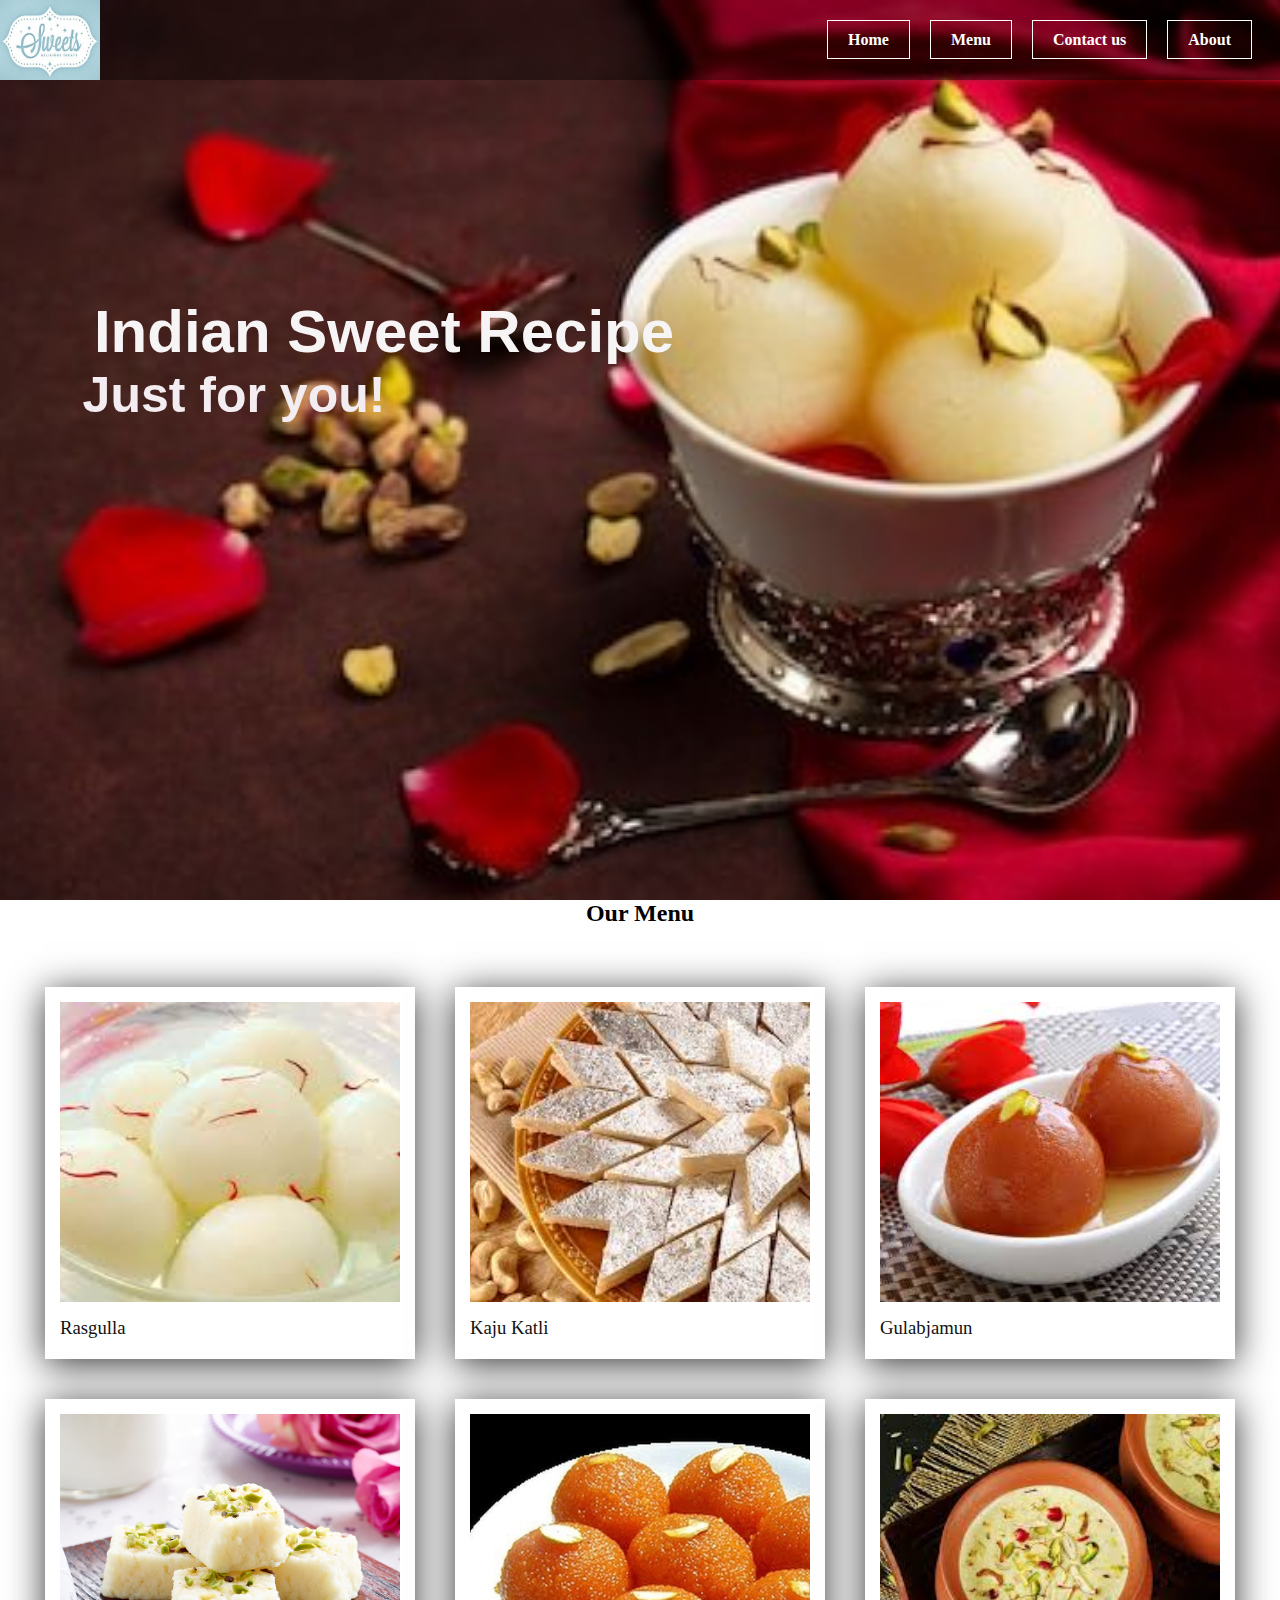
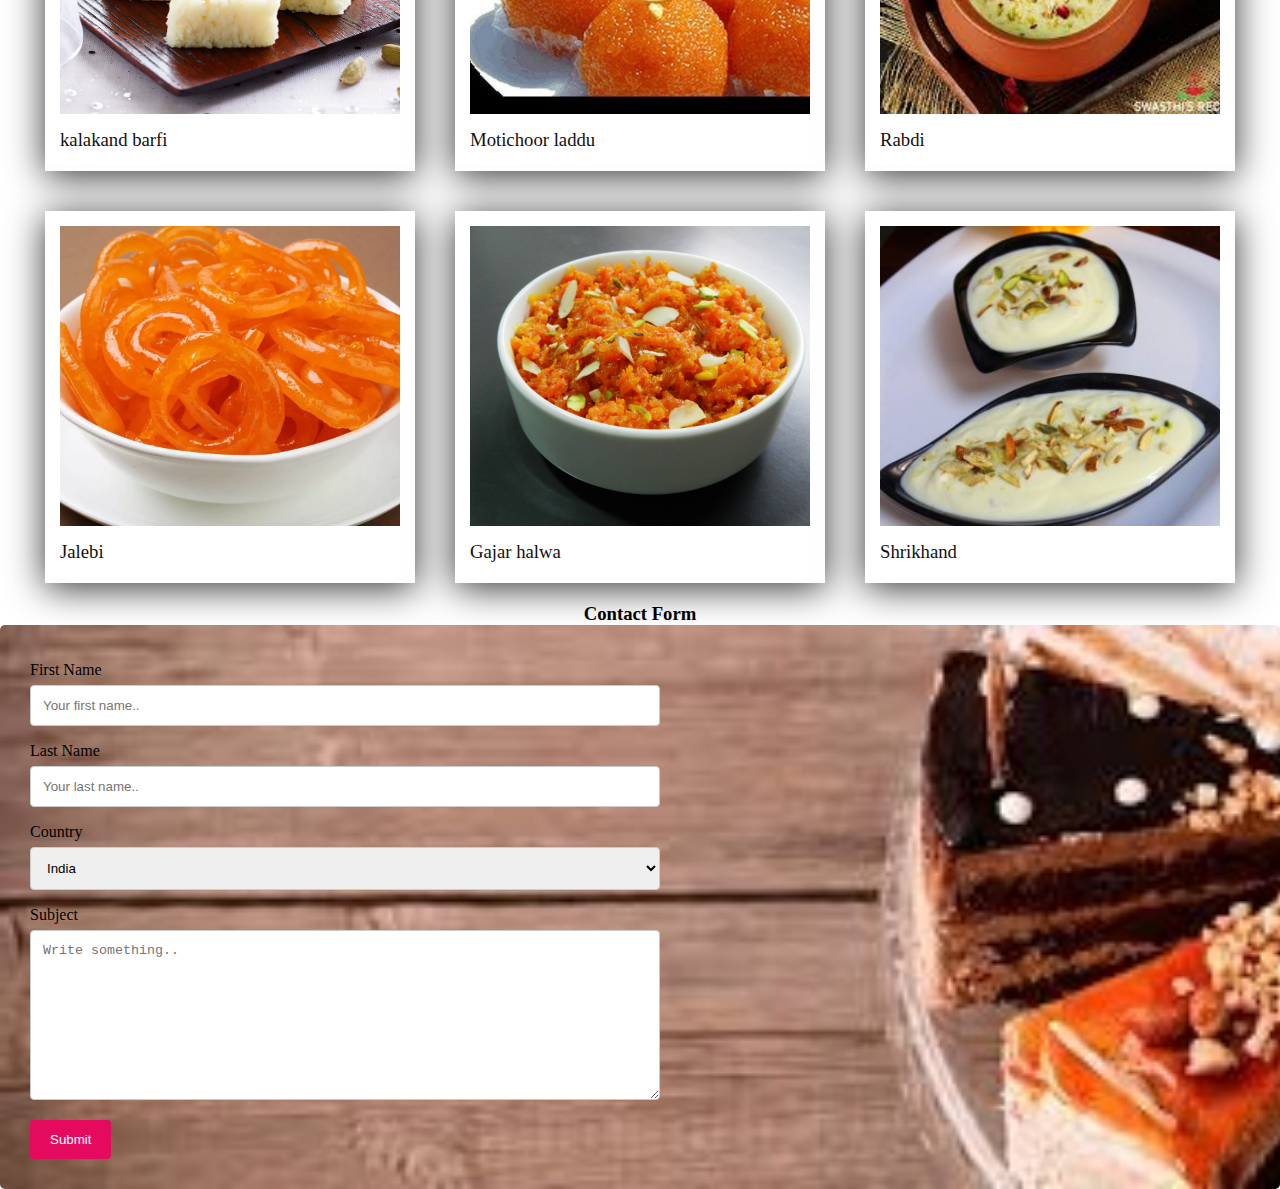
==== Index.html @ 04315350 "initial commit" ====
<!DOCTYPE html>
<html lang="en">
<head>
    <meta charset="UTF-8">
    <meta name="viewport" content="width=device-width, initial-scale=1.0">
    <meta http-equiv="X-UA-Compatible"content="ie=edge">
    <title>Sweet Recipes</title>

    <link rel="stylesheet" href="form.css" >
    <link rel="stylesheet"href="./css/Style.css">
    <link rel="stylesheet" href="about.htm">

    
</head>
<body>
    <header>
        <div class="wrapper">
         <nav class="navbar">
            <img class="logo" src="./images/logo2.jpg.png">
            <ul>
                <li><a href="#Home">Home</a></li>
                <li><a href="#menu">Menu</a></li>
                <li><a href="#contact">Contact us</a></li>
                <li><a href="about.htm">About</a></li>
            </ul>

         </nav>
         <div class="center">
            <h1>Indian Sweet Recipe</h1>
            <h2>Just for you!</h2>
         </div>
        </div>
    </header>
  
    <section class="menu" id="menu">
        <div class="title">
            <h2 class="titleText">Our <span>M</span>enu</h2>
        </div>
        <div class="content">
          <div class="box">
              <div class="imgBx">
                <a href="https://youtu.be/IyFJNRfMhZ4" target="_blank">
                  <img src="../images/gulabjamun.jpg">
                </a>
              </div>
              <div class="text">
                  <h3>Gulabjamun</h3>
              </div>
          </div> 
          <div class="box">
            <div class="imgBx">
              <a href="https://youtu.be/7uCqAtSVJU4" target="_blank">
                <img src="../images/kaju katli.jpg">
              </a>
            </div>
            <div class="text">
                <h3>Kaju Katli</h3>
            </div>
          </div>
          <div class="box">
            <div class="imgBx">
              <a href="https://youtu.be/SGnqJ5K-bh4" target="_blank">
              <img src="../images/rasgulla.jpg">
              </a>
            </div>
            <div class="text">
                <h3>Rasgulla</h3>
            </div>
          </div>
          <div class="box">
            <div class="imgBx">
              <a href="https://youtu.be/Jke6_tVHYik" target="_blank">
             <img src="../images/rabdi.jpg">
             </a>
            </div>
            <div class="text">
                <h3>Rabdi</h3>
            </div>
          </div>
          <div class="box">
            <div class="imgBx">
              <a href="https://youtu.be/lb6A_W8bxyw" target="_blank">
              <img src="../images/moti laddu.jpg">
              </a>
            </div>
            <div class="text">
                <h3>Motichoor laddu</h3>
            </div>
         </div>
         <div class="box">
            <div class="imgBx">
              <a href="https://youtu.be/NQDQKs3UMW8" target="_blank">
              <img src="../images/kalakand.jpg">
              </a>
            </div>
            <div class="text">
                <h3>kalakand barfi</h3>
            </div>
        </div>
        <div class="box">
          <div class="imgBx">
            <a href="https://youtu.be/82IVhUryEsU" target="_blank">
              <img src="../images/shrikhand.jpg">
            </a>
          </div>
          <div class="text">
              <h3>Shrikhand</h3>
          </div>
        </div><div class="box">
          <div class="imgBx">
            <a href="https://youtu.be/TNYeJKbHcqk" target="_blank">
              <img src="../images/gajar halwa.jpg">
            </a>
          </div>
          <div class="text">
              <h3>Gajar halwa</h3>
          </div>
        </div>
        <div class="box">
          <div class="imgBx">
            <a href="https://youtu.be/CS9CaBrXTRM" target="_blank">
              <img src="../images/jalebi.jpg">
            </a>
          </div>
          <div class="text">
              <h3>Jalebi</h3>
          </div>
        </div>
        </div>  
     </section>

    
    
    

    
   <h3 style="text-align:center">Contact Form</h3>  
<div class="container">
  <div class="row">
    <div class="column">
      <form action="/action_page.php">
         <label for="fname">First Name</label>
         <input type="text" id="fname" name="firstname" placeholder="Your first name.."></br>
     
         <label for="lname">Last Name</label>
         <input type="text" id="lname" name="lastname" placeholder="Your last name.."></br>
     
         <label for="country">Country</label>
         <select id="country" name="country">
           <option value="india">India</option>
           <option value="australia">Australia</option>
           <option value="canada">Canada</option>
           <option value="usa">USA</option>
         </select></br>
     
         <label for="subject">Subject</label>
         <textarea id="subject" name="subject" placeholder="Write something.." style="height:170px"></textarea></br>
     
         <input type="submit" value="Submit">
       </form>
     </div>
     </div>
     </div>
     
     
    
      
  

     
    <script src="./js/main.js"></script>
</body>
</html>
---- css/Style.css ----
*{
    margin: 0;
    padding: 0;
}   

.navbar{
    height: 80px;
    width: 100%;
    background: rgba(0,0,0,0.4);
}
.logo{
    float: left;
    background: url(logo.jpg);
    width: 100px;
    height: 80px;
}

header{
    background-image:url(../images/bg6.jpg);
    width: 100%;
    height: 100vh;
    background-size: cover;
    background-position: center;
}
.navbar ul{
    float: right;
    margin-right: 20px;
    font-weight: bold;
}
.navbar ul li{
    list-style: none;
    margin: 0 8px;
    display: inline-block;
    line-height: 80px;
}
.navbar ul li a{
    text-decoration: none;
    color: #fff;
    padding: 10px 20px;
    border: 1px solid #fff;
    transition: 0.6s ease;
}
.navbar ul li a:hover{
    background-color: red;
    color: #111;
}
.wrapper .center{
    position: absolute;
    top: 40%;
    left: 30%;
    transform: translate(-50%,-50%);
    font-family: sans-serif;
    user-select: none;
}
.center h1{
    color: rgb(247, 244, 245);
    font-size: 60px;
    font-weight: bold;
    width: 900px;
    text-align: center;
}
.center h2{
    color: rgb(243, 236, 240);
    font-size: 50px;
    font-weight: bold;
    width: 600px;
    text-align: center;
}

.title{
    width: 100%;
    display: flex;
    justify-content: center;
    align-items: center;
    flex-direction: column;
}
.menu .content{
    display: flex;
    justify-content: center;
    flex-direction: row-reverse;
    flex-wrap: wrap;
    margin-top: 40px;
}
.menu .content .box{
    width: 340px;
    margin: 20px;
    border: 15px solid #fff;
    box-shadow: 0 5px 35px rgba(0,0,0,0.8);
}
.menu .content .box .imgBx{
    position: relative;
    width: 100%;
    height: 300px;
}
.menu .content .box .imgBx img{
    position: absolute;
    top: 0;
    left: 0;
    width: 100%;
    height: 100%;
    object-fit: cover;    
}
.menu .content .box .text{
    padding: 15px 0 5px;
}
.menu .content .box .text h3{
    font-weight: 400;
    color: #111;
}





input[type=text], select, textarea {
    width: 100%;
    padding: 12px;
    border: 1px solid #ccc;
    border-radius: 4px;
    box-sizing: border-box;
    margin-top: 6px;
    margin-bottom: 16px;
    resize: vertical;
}
  
input[type=submit] {
    background-color: #e40b5e;
    color: white;
    padding: 12px 20px;
    border: none;
    border-radius: 4px;
    cursor: pointer;
}
  
 input[type=submit]:hover {
    background-color: #ec448a;
}
  
.container {
    background: url(../images/bg2.jpg) no-repeat;
    background-size: cover;
    border-radius: 5px;
    background-color: #000;
    padding: 10px;
}
.column{
    float: left;
    width: 50%;
    margin-top: 6px;
    padding: 20px;
}
.row:after{
    content: "";
    display: table;
    clear: both;
}
@media screen and (max-width:600px){
    .column,input[type=submit]{
        width: 100%;
        margin-top: 0;
    }
}
  



footer{
    background-image: url(../images/about2.jpg);
    background-size: cover;
    background-position: center;
    
}   
.container-about{
    height: 75vh;
    width: 30%;
    background: rgba(0,0,0,0.6);
    position: absolute;
    top: 50%;
    left: 50%;
    transform: translate(-50%,-50%);
    padding: 0 20px;
}
.container-about h1{
    align-items: center;
    color: white;
    margin-top: 30px;
}
.container-about p{
    align-items: center;
    color: white;
    margin-top: 40px;
    font-size: large;
}
input[type=email] {
    align-items: center;
    background: no-repeat;
    outline: none;
    border: 1px solid white;
    color: white;
    width: 50%;
    padding: 7px 15p;
    font-size: large;
    margin-top: 20px;
}
.btn{
    background: no-repeat;
    align-items: center;
    outline: none;
    border: 1px solid white;
    color: white;
    width: 50%;
    padding: 7px 15p;
    font-size: large;
    cursor: pointer;
    transition: 0.3s ease;
    margin-top: 30px;
}
.btn:hover{
    background: crimson;
    color: black;
}
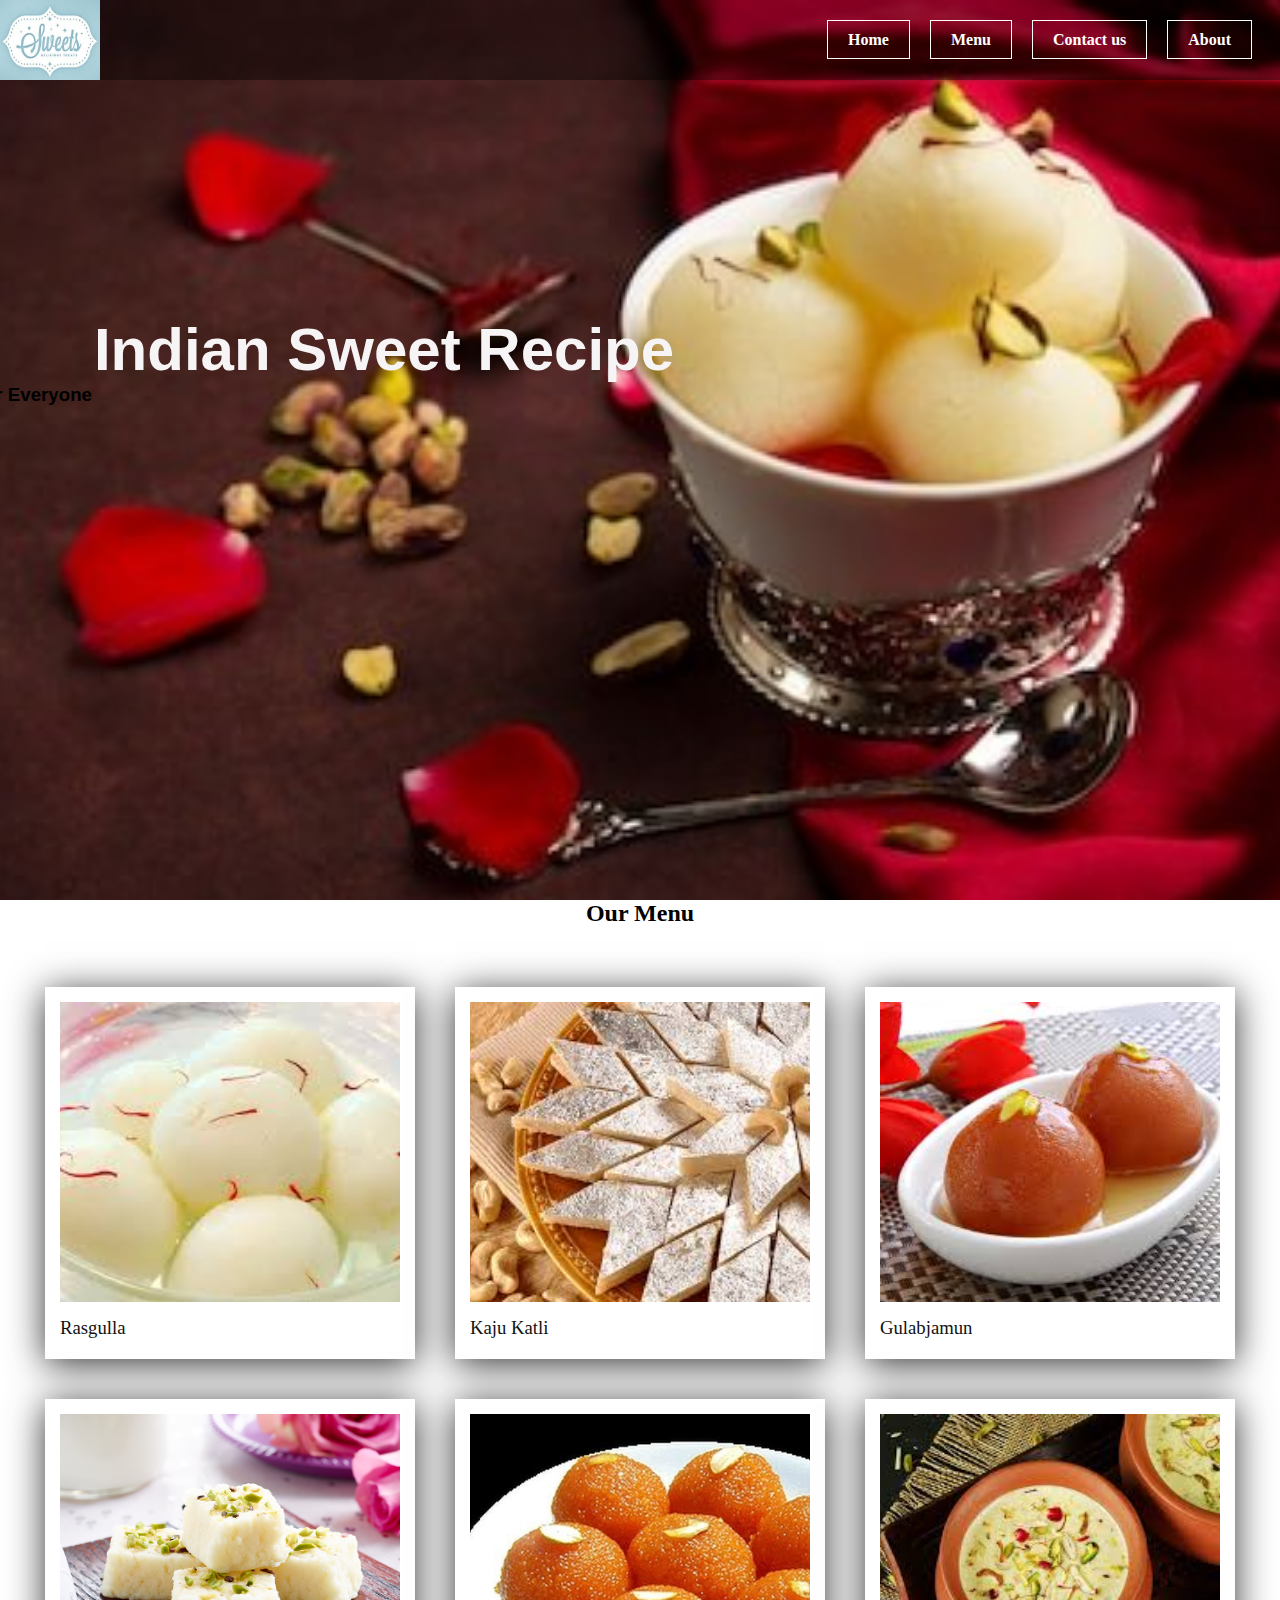
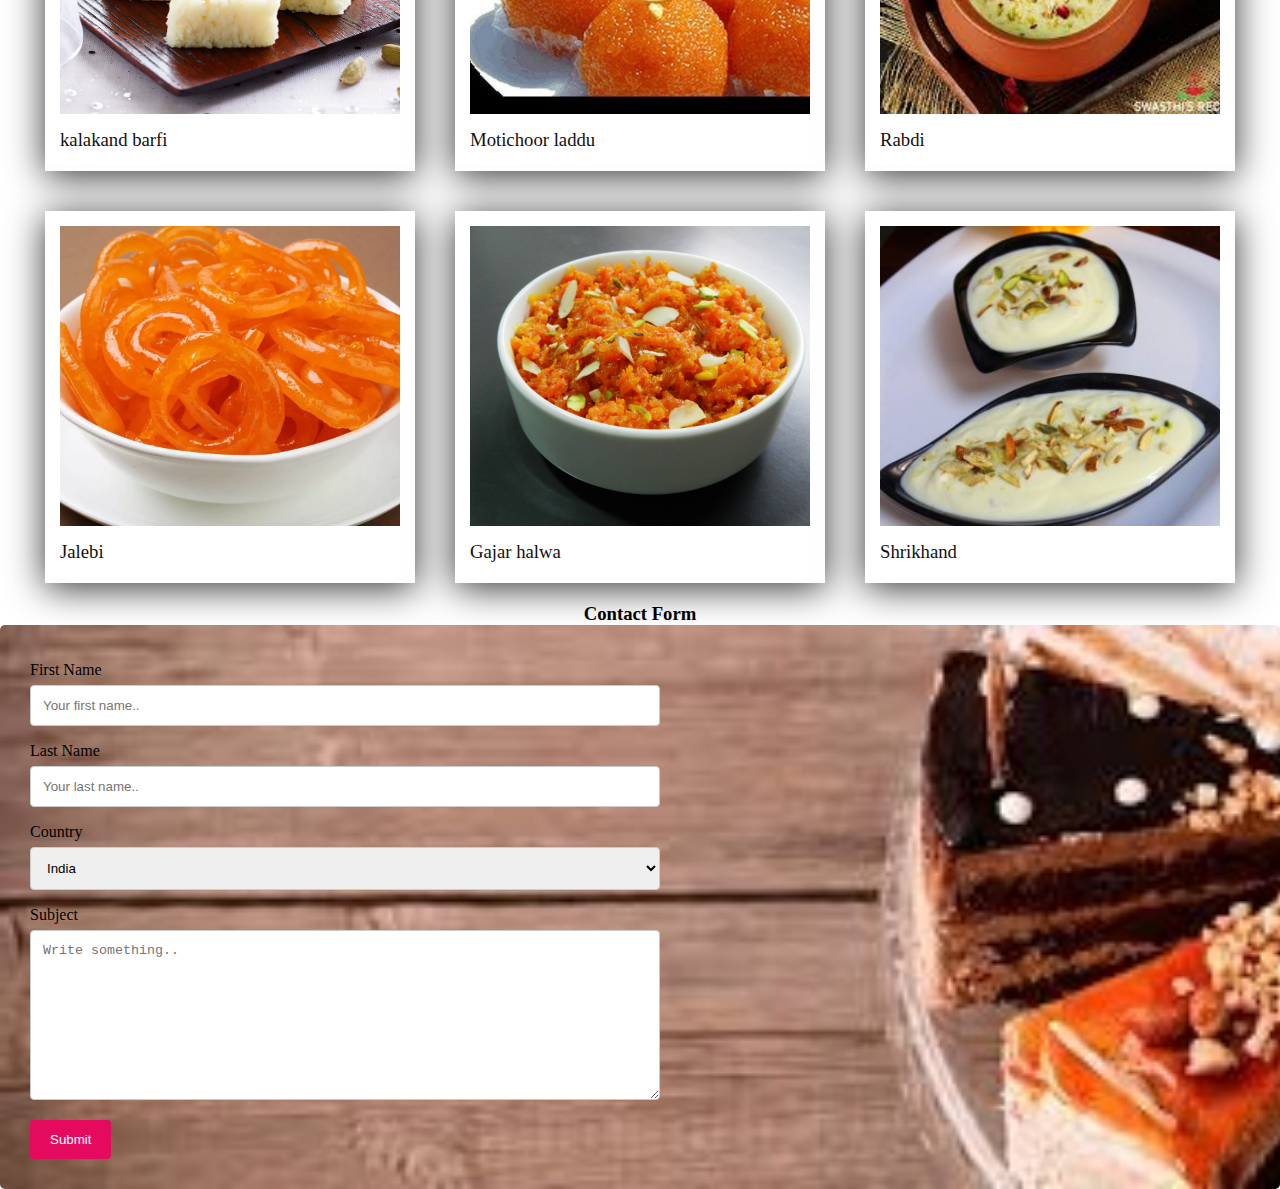
==== commit a9b86b53: "Update Index.html" ====
--- a/Index.html
+++ b/Index.html
@@ -27,7 +27,7 @@
          </nav>
          <div class="center">
             <h1>Indian Sweet Recipe</h1>
-            <h2>Just for you!</h2>
+            <h3>Just for Everyone</h3>
          </div>
         </div>
     </header>
@@ -170,4 +170,4 @@
      
     <script src="./js/main.js"></script>
 </body>
-</html>+</html>
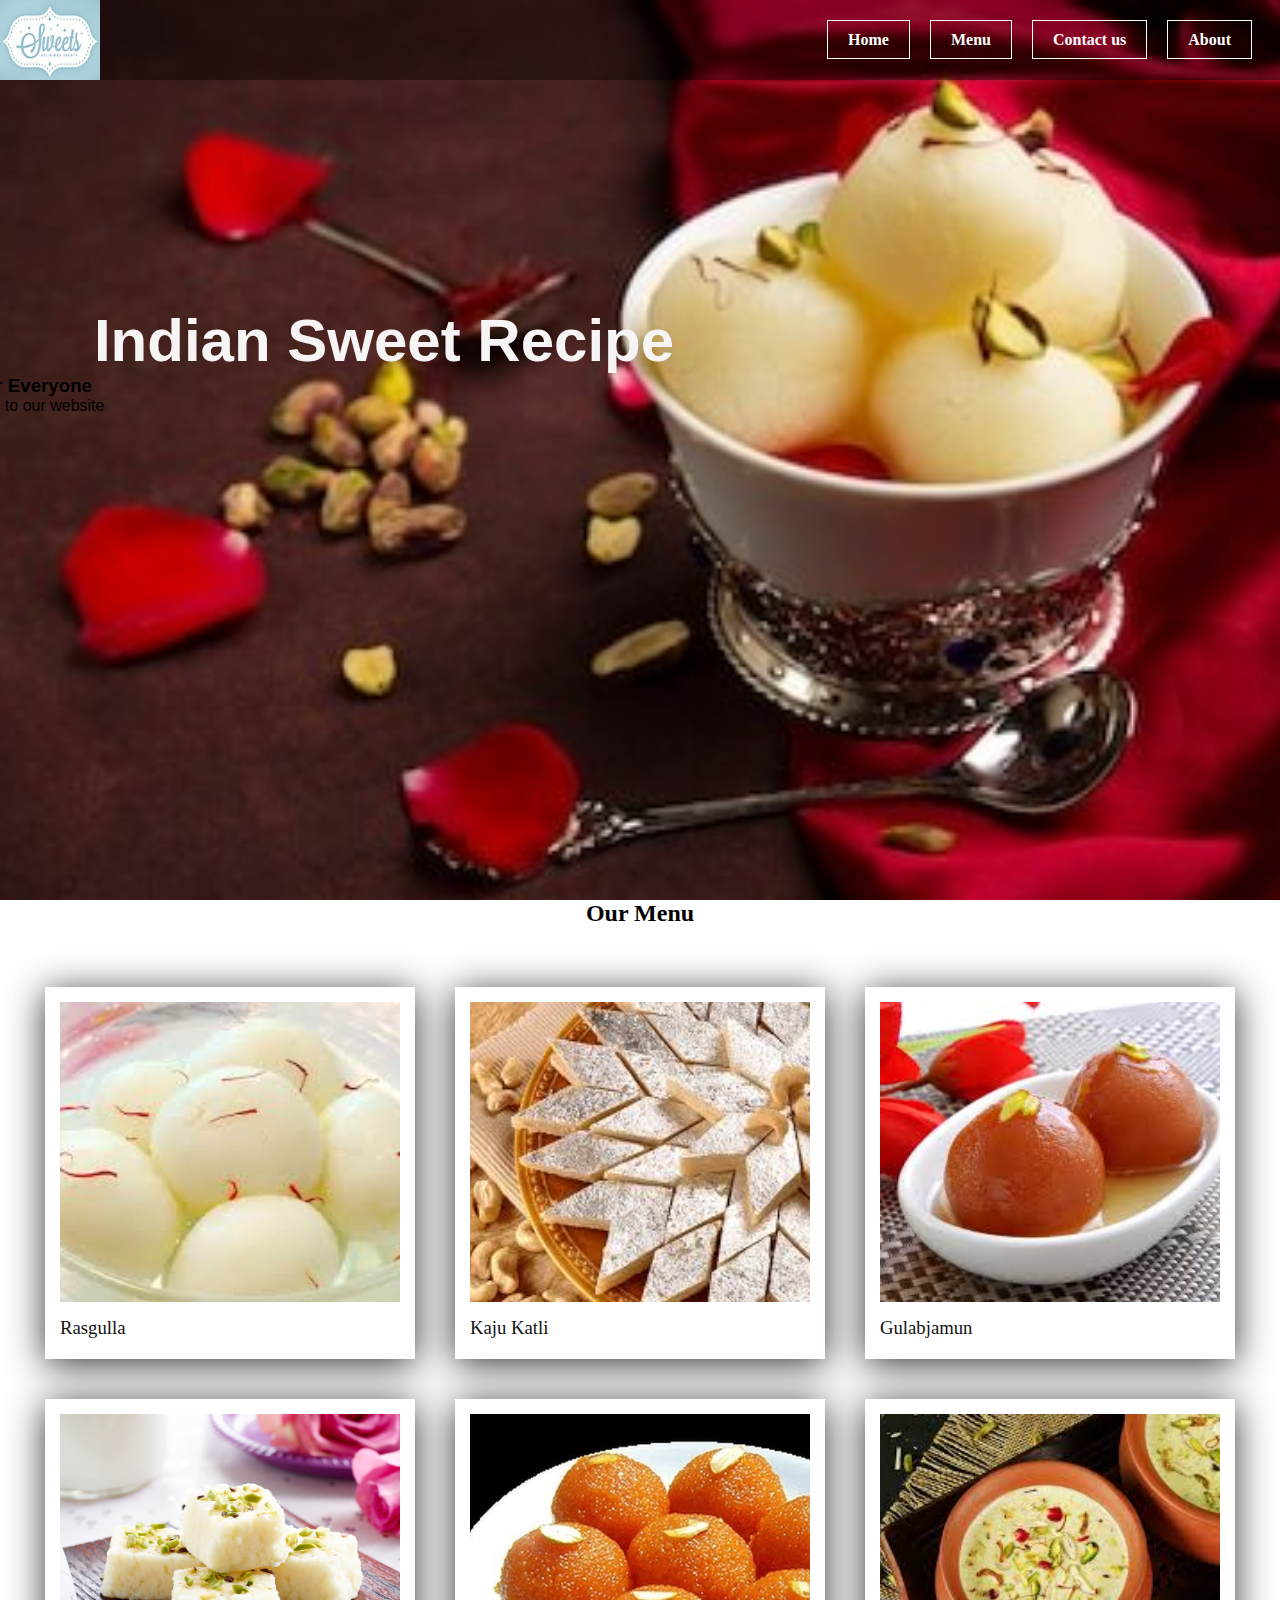
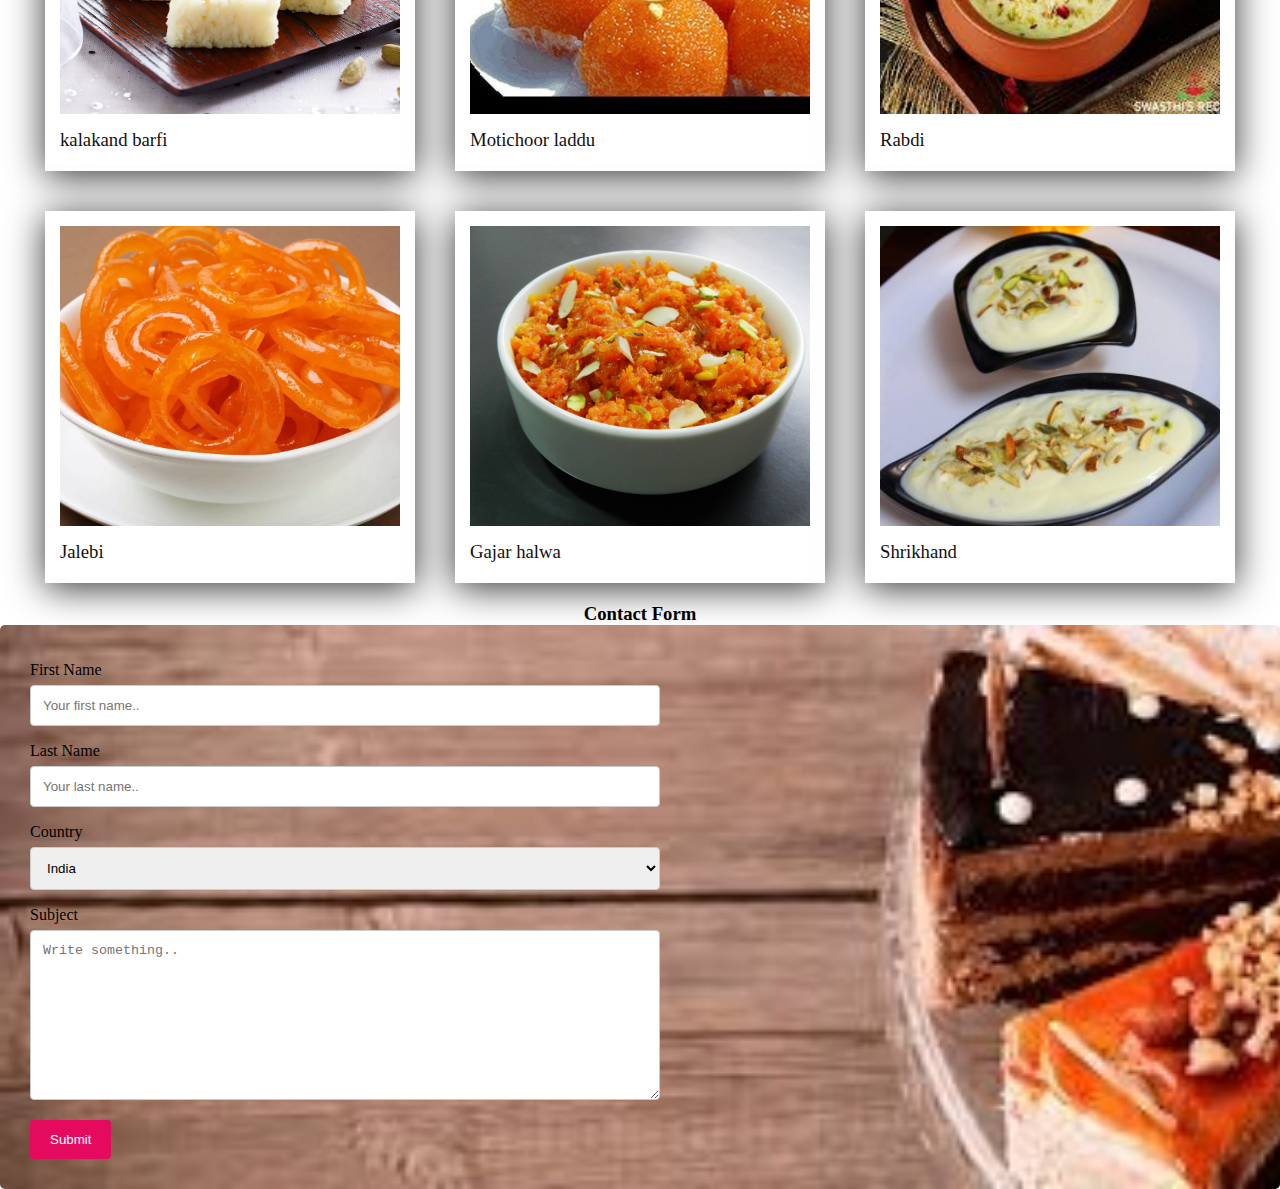
==== commit a5ee09f9: "update to index" ====
--- a/Index.html
+++ b/Index.html
@@ -28,6 +28,7 @@
          <div class="center">
             <h1>Indian Sweet Recipe</h1>
             <h3>Just for Everyone</h3>
+		<p>Welcome to our website</p>
          </div>
         </div>
     </header>
